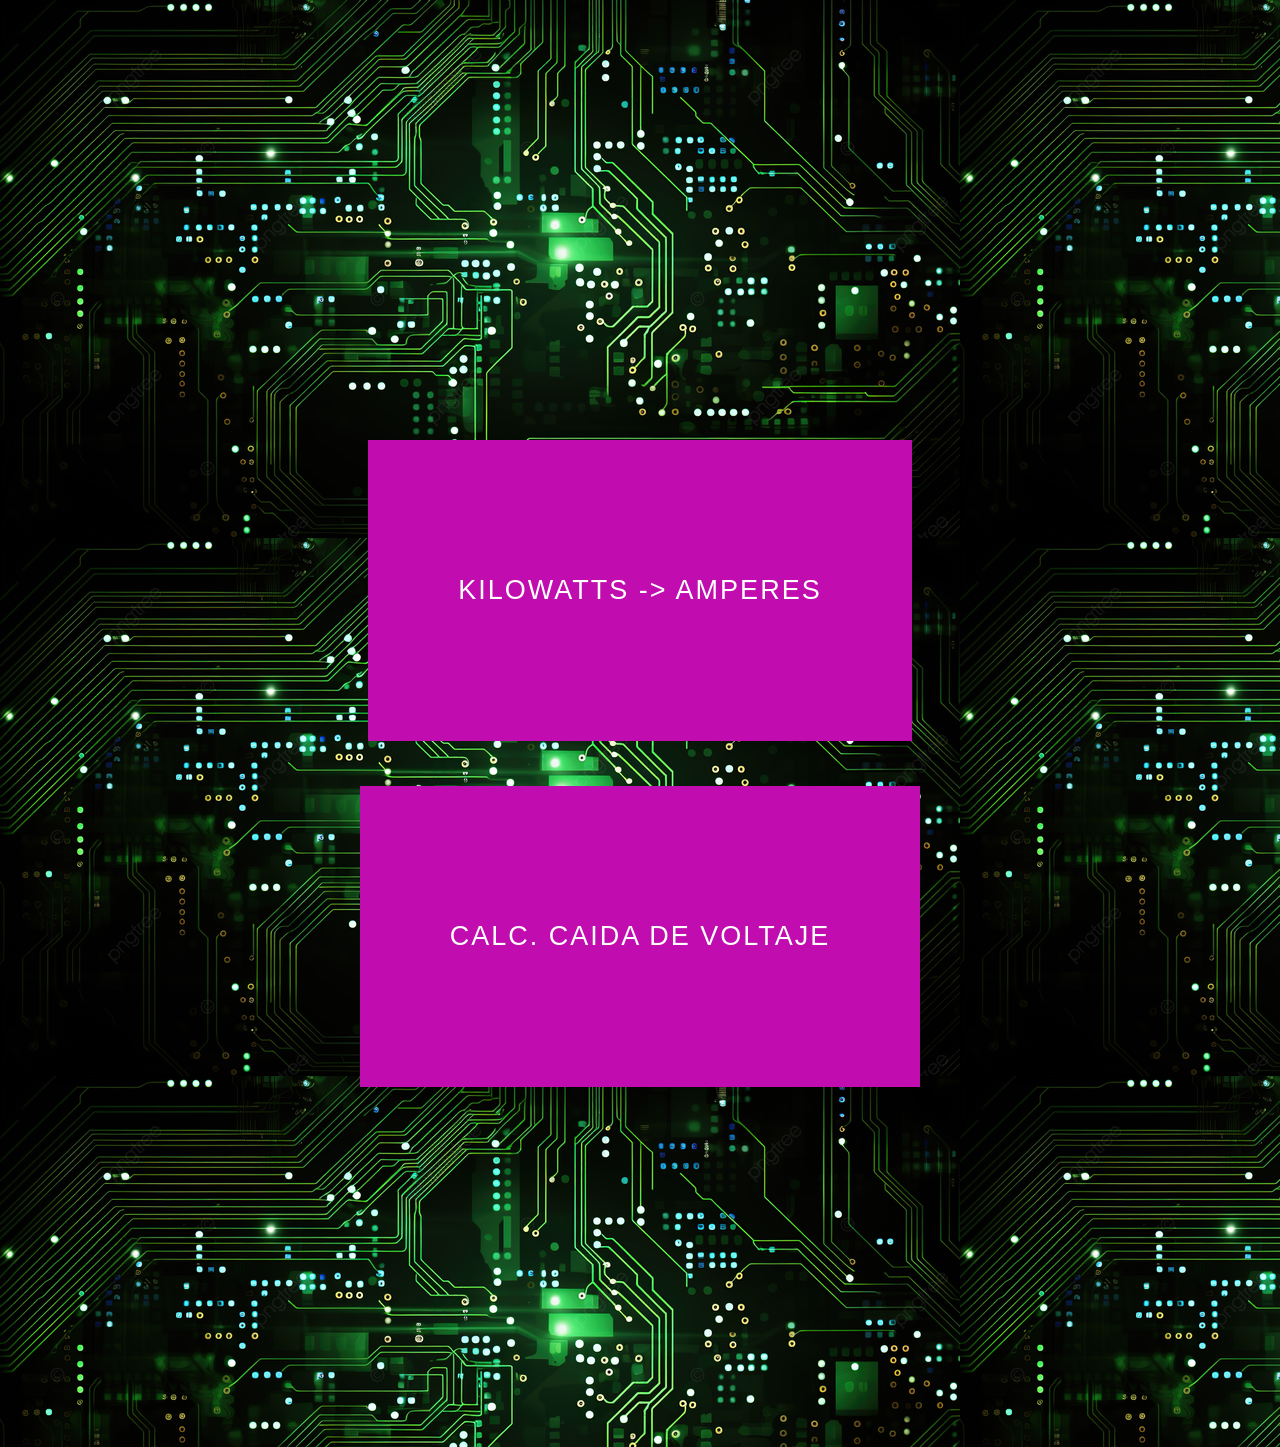
==== volt-calc/index.html @ bea1d191 "Add files via upload" ====
<!DOCTYPE>
<html>
  <head>
    <meta charset="utf-8">
    <title>Caida de voltaje</title>
    <meta name="description" content="Calculadora de caida de voltaje basado e mentros, calibre y amperaje">
    <meta name="author" content="TechX">
    <meta name="viewport" content="width=device-width, initial-scale=1, maximum-scale=1">
    <link rel="stylesheet" href="style.css">
    <link rel="preconnect" href="https://fonts.googleapis.com">
    <link rel="preconnect" href="https://fonts.gstatic.com" crossorigin>
    <link href="https://fonts.googleapis.com/css2?family=Anton&display=swap" rel="stylesheet">
    <link rel="icon" type="image/ico" href="img/icn.png">
  </head>
  <body class="cuerpo">
    
      <div class="wrapper">
        <a href="kw-amp/kw-amp.html" class="btn11">
          <span>KiloWatts -> Amperes</span>
          <div class="transition"></div>
        </a>

        <br>
        <br>

        <a href="calc/calc.html" class="btn11">
          <span>Calc. Caida de voltaje</span>
          <div class="transition"></div>
        </a>
      </div>

    <script src="code.js"></script>
  </body>
</html>
---- volt-calc/style.css ----
/* Pantalla Moto E7 720px x 1600px */
.cuerpo {
  background-image: url("img/wll.png");
  font-family:"Anton", serif;
  font-size:30px;
}

.anton-regular {
  font-family: "Anton", serif;
  font-weight: 400;
  font-style: normal;
}

body {
  color:#6098FF;
  font-family:"Anton", serif;
  font-size:30px;
}

.wrapper {
  margin: 400px auto;
  text-align: center;
  width: 100%;
  position: relative;
}

.btn, .btn11{
  padding: 100px 100px;
  margin:10px 4px;
  color: #fff;
  font-family: "Anton", serif;
  text-transform: uppercase;
  text-align: center;
  position: relative;
  text-decoration: none;
  display:inline-block;
  
}

.btn::before {
  content: '';
  position: absolute;
  bottom: 50%;
  left: 0px;
  width: 100%;
  height: 1px;
  background: #6098FF;
  display: block;
  -webkit-transform-origin: left top;
  -ms-transform-origin: left top;
  transform-origin: left top;
  -webkit-transform: scale(0, 1);
  -ms-transform: scale(0, 1);
  transform: scale(0, 1);
  -webkit-transition: transform 0.4s cubic-bezier(1, 0, 0, 1);
  transition: transform 0.4s cubic-bezier(1, 0, 0, 1)
}

.btn:hover::before {
  -webkit-transform-origin: right top;
  -ms-transform-origin: right top;
  transform-origin: right top;
  -webkit-transform: scale(1, 1);
  -ms-transform: scale(1, 1);
  transform: scale(1, 1)
}

/* Btn 11  */
.btn11{
    top: 40px;
    padding:135px 90px;
    margin: 0 10px;
    display: inline-block;
    text-decoration:none;
    font-family: "proxima-nova", sans-serif;
    font-weight: 500;
    font-size: 27px;
    text-transform: uppercase!important;
    letter-spacing: 2px;
    color: #fff;
    cursor: hand;
    text-align: center;
    text-transform: capitalize;
    border-radius:0px;
    position: relative;
    overflow: hidden!important;
    -webkit-transition: all .3s ease-in-out;
    -moz-transition: all .3s ease-in-out;
    -o-transition: all .3s ease-in-out;
    transition: all .3s ease-in-out;
    background: transparent!important;
}


.btn11:hover{
    border: 1px solid #transparent;
    color: #80ffd3!important;
}
.btn11::before {
    content: '';
    width: 100%;
    height: 100%;
    display: block;
    background: #c10daf;
    position: absolute;  
    left: 0%;
    opacity: 1;
    top: 0;
    z-index: -12;
    -webkit-transition: all .65s cubic-bezier(0.77, 0, 0.175, 1);
       -moz-transition: all .65s cubic-bezier(0.77, 0, 0.175, 1);
         -o-transition: all .65s cubic-bezier(0.77, 0, 0.175, 1);
            transition: all .65s cubic-bezier(0.77, 0, 0.175, 1);
  } 

.btn11::after {
    content: '';
    width: 100%;
    height: 100%;
    display: block;
    background: #80ffd3;
    position: absolute;
    left: 0%;
    opacity: 1;
    top: 0;
    z-index: -15;
    -webkit-transition: all .65s cubic-bezier(0.77, 0, 0.175, 1);
       -moz-transition: all .65s cubic-bezier(0.77, 0, 0.175, 1);
         -o-transition: all .65s cubic-bezier(0.77, 0, 0.175, 1);
            transition: all .65s cubic-bezier(0.77, 0, 0.175, 1);
}
.btn11:hover::before, .btn11:hover::before{
  opacity:1;
    -webkit-transform: translateX(100%);
       -moz-transform: translateX(100%);
        -ms-transform: translateX(100%);
            transform: translateX(100%);
}
.btn11:hover::after, .btn11:hover::after{
  opacity:1;
    -webkit-transform: translateX(-100%);
       -moz-transform: translateX(-100%);
        -ms-transform: translateX(-100%);
            transform: translateX(-100%);
}
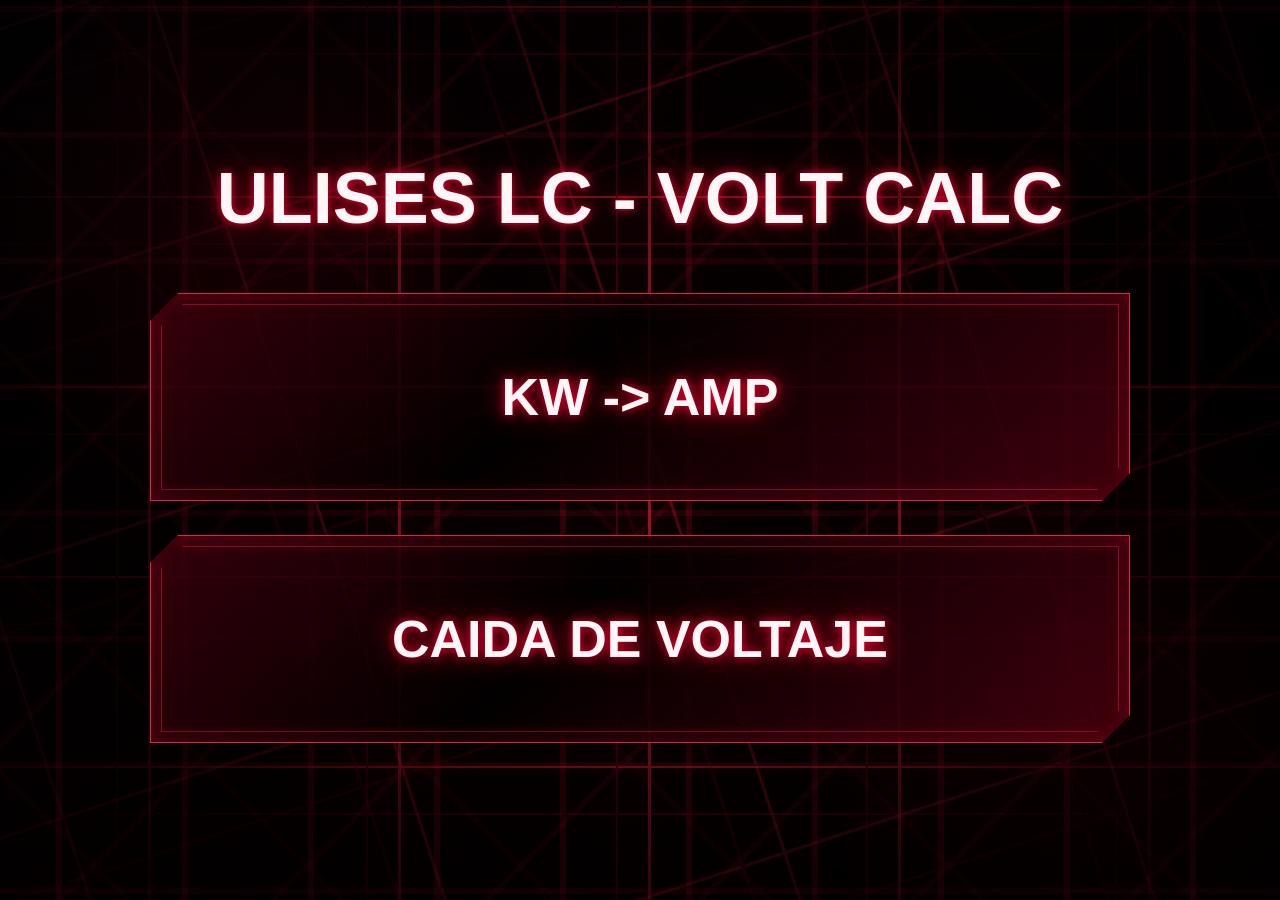
==== commit 1747aeba: "Add files via upload" ====
--- a/volt-calc/index.html
+++ b/volt-calc/index.html
@@ -1,34 +1,33 @@
-<!DOCTYPE>
-<html>
-  <head>
-    <meta charset="utf-8">
-    <title>Caida de voltaje</title>
-    <meta name="description" content="Calculadora de caida de voltaje basado e mentros, calibre y amperaje">
-    <meta name="author" content="TechX">
-    <meta name="viewport" content="width=device-width, initial-scale=1, maximum-scale=1">
-    <link rel="stylesheet" href="style.css">
-    <link rel="preconnect" href="https://fonts.googleapis.com">
-    <link rel="preconnect" href="https://fonts.gstatic.com" crossorigin>
-    <link href="https://fonts.googleapis.com/css2?family=Anton&display=swap" rel="stylesheet">
-    <link rel="icon" type="image/ico" href="img/icn.png">
-  </head>
-  <body class="cuerpo">
-    
-      <div class="wrapper">
-        <a href="kw-amp/kw-amp.html" class="btn11">
-          <span>KiloWatts -> Amperes</span>
-          <div class="transition"></div>
-        </a>
+<!DOCTYPE html>
+<html lang="es">
+<head>
+  <meta charset="UTF-8">
+  <meta name="viewport" content="width=device-width, initial-scale=1.0">
+  <title>Ulises LC - Volt Calc</title>
+  <link rel="stylesheet" href="styles.css">
+</head>
+<body>
+  <div class="circuit-bg" aria-hidden="true">
+    <div class="trace-layer trace-layer-a"></div>
+    <div class="trace-layer trace-layer-b"></div>
+    <div class="pulse pulse-one"></div>
+    <div class="pulse pulse-two"></div>
+    <div class="pulse pulse-three"></div>
+  </div>
 
-        <br>
-        <br>
+  <main class="interface">
+    <h1>Ulises LC - Volt Calc</h1>
 
-        <a href="calc/calc.html" class="btn11">
-          <span>Calc. Caida de voltaje</span>
-          <div class="transition"></div>
-        </a>
-      </div>
+    <section class="actions" aria-label="Calculadoras disponibles">
+      <button class="calc-button" type="button" data-target="calcs/kw-amp/kw-amp.html">
+        <span>KW -&gt; Amp</span>
+      </button>
+      <button class="calc-button" type="button" data-target="calcs/caida-volt/caida-volt.html">
+        <span>CAIDA DE VOLTAJE</span>
+      </button>
+    </section>
+  </main>
 
-    <script src="code.js"></script>
-  </body>
+  <script src="script.js"></script>
+</body>
 </html>
--- a/volt-calc/styles.css
+++ b/volt-calc/styles.css
@@ -0,0 +1,352 @@
+:root {
+  --black: #030303;
+  --panel: rgba(10, 0, 2, 0.76);
+  --red: #ff1f3d;
+  --red-hot: #ff0033;
+  --red-dark: #6f0015;
+  --text: #fff6f8;
+  --muted: #c66876;
+}
+
+* {
+  box-sizing: border-box;
+}
+
+html,
+body {
+  min-height: 100%;
+}
+
+body {
+  margin: 0;
+  overflow: hidden;
+  color: var(--text);
+  background: var(--black);
+  font-family: "Segoe UI", Arial, sans-serif;
+}
+
+.circuit-bg {
+  position: fixed;
+  inset: 0;
+  overflow: hidden;
+  background:
+    radial-gradient(circle at 18% 24%, rgba(255, 0, 38, 0.18), transparent 22%),
+    radial-gradient(circle at 86% 78%, rgba(140, 0, 22, 0.22), transparent 24%),
+    linear-gradient(135deg, #050505 0%, #080001 48%, #010101 100%);
+}
+
+.circuit-bg::before,
+.circuit-bg::after {
+  content: "";
+  position: absolute;
+  inset: -20%;
+  background-image:
+    linear-gradient(90deg, transparent 0 48%, rgba(255, 32, 61, 0.18) 48% 52%, transparent 52% 100%),
+    linear-gradient(0deg, transparent 0 48%, rgba(255, 32, 61, 0.12) 48% 52%, transparent 52% 100%);
+  background-size: 126px 126px;
+  filter: drop-shadow(0 0 9px rgba(255, 0, 51, 0.42));
+  animation: board-drift 22s linear infinite;
+}
+
+.circuit-bg::after {
+  opacity: 0.55;
+  transform: rotate(45deg) scale(1.2);
+  animation-duration: 32s;
+  animation-direction: reverse;
+}
+
+.trace-layer {
+  position: absolute;
+  inset: -12%;
+  opacity: 0.7;
+  background:
+    linear-gradient(90deg, transparent 8%, var(--red-dark) 8% 9%, transparent 9% 21%, var(--red) 21% 22%, transparent 22% 100%),
+    linear-gradient(0deg, transparent 14%, var(--red-dark) 14% 15%, transparent 15% 39%, var(--red) 39% 40%, transparent 40% 100%);
+  background-size: 250px 190px;
+  -webkit-mask-image: radial-gradient(circle at center, black 28%, transparent 78%);
+  mask-image: radial-gradient(circle at center, black 28%, transparent 78%);
+  filter: drop-shadow(0 0 12px rgba(255, 0, 51, 0.5));
+}
+
+.trace-layer-a {
+  animation: layer-slide-a 16s linear infinite;
+}
+
+.trace-layer-b {
+  transform: rotate(-18deg) scale(1.35);
+  opacity: 0.34;
+  animation: layer-slide-b 24s linear infinite;
+}
+
+.pulse {
+  position: absolute;
+  width: 14px;
+  height: 14px;
+  border-radius: 50%;
+  background: var(--red-hot);
+  box-shadow:
+    0 0 14px rgba(255, 0, 51, 0.95),
+    0 0 34px rgba(255, 0, 51, 0.72),
+    0 0 64px rgba(255, 0, 51, 0.36);
+}
+
+.pulse-one {
+  top: 22%;
+  left: -3%;
+  animation: pulse-path-one 7s linear infinite;
+}
+
+.pulse-two {
+  top: 72%;
+  left: 105%;
+  animation: pulse-path-two 9s linear infinite 1.5s;
+}
+
+.pulse-three {
+  top: -4%;
+  left: 68%;
+  animation: pulse-path-three 8s linear infinite 0.5s;
+}
+
+.interface {
+  position: relative;
+  z-index: 1;
+  min-height: 100vh;
+  display: flex;
+  flex-direction: column;
+  align-items: center;
+  justify-content: center;
+  gap: clamp(32px, 6vh, 62px);
+  padding: 28px 16px;
+  background: radial-gradient(circle at center, rgba(0, 0, 0, 0.1), rgba(0, 0, 0, 0.68) 68%);
+}
+
+h1 {
+  margin: 0;
+  width: min(92vw, 980px);
+  color: var(--text);
+  font-family: "Segoe UI", Arial, sans-serif;
+  font-size: 4.5rem;
+  font-weight: 900;
+  letter-spacing: 0;
+  text-align: center;
+  text-transform: uppercase;
+  text-shadow:
+    0 0 10px rgba(255, 0, 51, 0.9),
+    0 0 30px rgba(255, 0, 51, 0.46),
+    0 2px 0 #2d0009;
+}
+
+.actions {
+  width: min(80vw, 980px);
+  min-height: 50vh;
+  display: grid;
+  grid-template-rows: 1fr 1fr;
+  gap: clamp(18px, 4vh, 34px);
+}
+
+.calc-button {
+  position: relative;
+  width: 100%;
+  min-height: 150px;
+  overflow: hidden;
+  border: 1px solid rgba(255, 58, 88, 0.78);
+  clip-path: polygon(28px 0, 100% 0, 100% calc(100% - 28px), calc(100% - 28px) 100%, 0 100%, 0 28px);
+  color: var(--text);
+  background:
+    linear-gradient(135deg, rgba(255, 0, 51, 0.18), rgba(0, 0, 0, 0.75) 42%, rgba(255, 0, 51, 0.22)),
+    var(--panel);
+  box-shadow:
+    inset 0 0 24px rgba(255, 0, 51, 0.26),
+    0 0 0 1px rgba(255, 0, 51, 0.26),
+    0 20px 55px rgba(0, 0, 0, 0.55),
+    0 0 32px rgba(255, 0, 51, 0.2);
+  cursor: pointer;
+  font-family: "Segoe UI", Arial, sans-serif;
+  font-size: 3.25rem;
+  font-weight: 700;
+  letter-spacing: 0;
+  text-transform: uppercase;
+  transition: transform 180ms ease, border-color 180ms ease, box-shadow 180ms ease;
+}
+
+.calc-button::before,
+.calc-button::after {
+  content: "";
+  position: absolute;
+  inset: 0;
+  pointer-events: none;
+}
+
+.calc-button::before {
+  background:
+    linear-gradient(90deg, transparent, rgba(255, 255, 255, 0.16), transparent),
+    repeating-linear-gradient(90deg, transparent 0 22px, rgba(255, 0, 51, 0.12) 22px 23px);
+  transform: translateX(-115%);
+  transition: transform 480ms ease;
+}
+
+.calc-button::after {
+  inset: 10px;
+  border: 1px solid rgba(255, 34, 68, 0.38);
+  clip-path: polygon(22px 0, 100% 0, 100% calc(100% - 22px), calc(100% - 22px) 100%, 0 100%, 0 22px);
+}
+
+.calc-button span {
+  position: relative;
+  z-index: 1;
+  display: inline-block;
+  max-width: 92%;
+  text-shadow:
+    0 0 10px rgba(255, 0, 51, 0.9),
+    0 0 28px rgba(255, 0, 51, 0.65);
+}
+
+.calc-button:hover,
+.calc-button:focus-visible {
+  outline: none;
+  transform: translateY(-4px) scale(1.01);
+  border-color: rgba(255, 118, 136, 0.98);
+  box-shadow:
+    inset 0 0 34px rgba(255, 0, 51, 0.38),
+    0 0 0 1px rgba(255, 0, 51, 0.5),
+    0 24px 66px rgba(0, 0, 0, 0.64),
+    0 0 48px rgba(255, 0, 51, 0.44);
+}
+
+.calc-button:hover::before,
+.calc-button:focus-visible::before {
+  transform: translateX(115%);
+}
+
+.calc-button:active {
+  transform: translateY(0) scale(0.99);
+}
+
+@keyframes board-drift {
+  from {
+    transform: translate3d(0, 0, 0);
+  }
+
+  to {
+    transform: translate3d(126px, 126px, 0);
+  }
+}
+
+@keyframes layer-slide-a {
+  from {
+    transform: translate3d(0, 0, 0);
+  }
+
+  to {
+    transform: translate3d(250px, 190px, 0);
+  }
+}
+
+@keyframes layer-slide-b {
+  from {
+    transform: rotate(-18deg) scale(1.35) translate3d(0, 0, 0);
+  }
+
+  to {
+    transform: rotate(-18deg) scale(1.35) translate3d(-250px, 190px, 0);
+  }
+}
+
+@keyframes pulse-path-one {
+  0% {
+    transform: translate3d(0, 0, 0);
+    opacity: 0;
+  }
+
+  12%,
+  78% {
+    opacity: 1;
+  }
+
+  100% {
+    transform: translate3d(108vw, 28vh, 0);
+    opacity: 0;
+  }
+}
+
+@keyframes pulse-path-two {
+  0% {
+    transform: translate3d(0, 0, 0);
+    opacity: 0;
+  }
+
+  12%,
+  76% {
+    opacity: 1;
+  }
+
+  100% {
+    transform: translate3d(-112vw, -22vh, 0);
+    opacity: 0;
+  }
+}
+
+@keyframes pulse-path-three {
+  0% {
+    transform: translate3d(0, 0, 0);
+    opacity: 0;
+  }
+
+  15%,
+  72% {
+    opacity: 1;
+  }
+
+  100% {
+    transform: translate3d(-18vw, 112vh, 0);
+    opacity: 0;
+  }
+}
+
+@media (max-width: 680px) {
+  body {
+    overflow-y: auto;
+  }
+
+  .interface {
+    justify-content: flex-start;
+    padding-top: 54px;
+  }
+
+  .actions {
+    width: min(88vw, 520px);
+    min-height: 62vh;
+  }
+
+  h1 {
+    font-size: 2.45rem;
+  }
+
+  .calc-button {
+    font-size: 1.85rem;
+    min-height: 132px;
+    clip-path: polygon(18px 0, 100% 0, 100% calc(100% - 18px), calc(100% - 18px) 100%, 0 100%, 0 18px);
+  }
+}
+
+@media (min-width: 681px) and (max-width: 1024px) {
+  h1 {
+    font-size: 3.35rem;
+  }
+
+  .calc-button {
+    font-size: 2.55rem;
+  }
+}
+
+@media (prefers-reduced-motion: reduce) {
+  *,
+  *::before,
+  *::after {
+    animation-duration: 0.01ms !important;
+    animation-iteration-count: 1 !important;
+    scroll-behavior: auto !important;
+    transition-duration: 0.01ms !important;
+  }
+}
